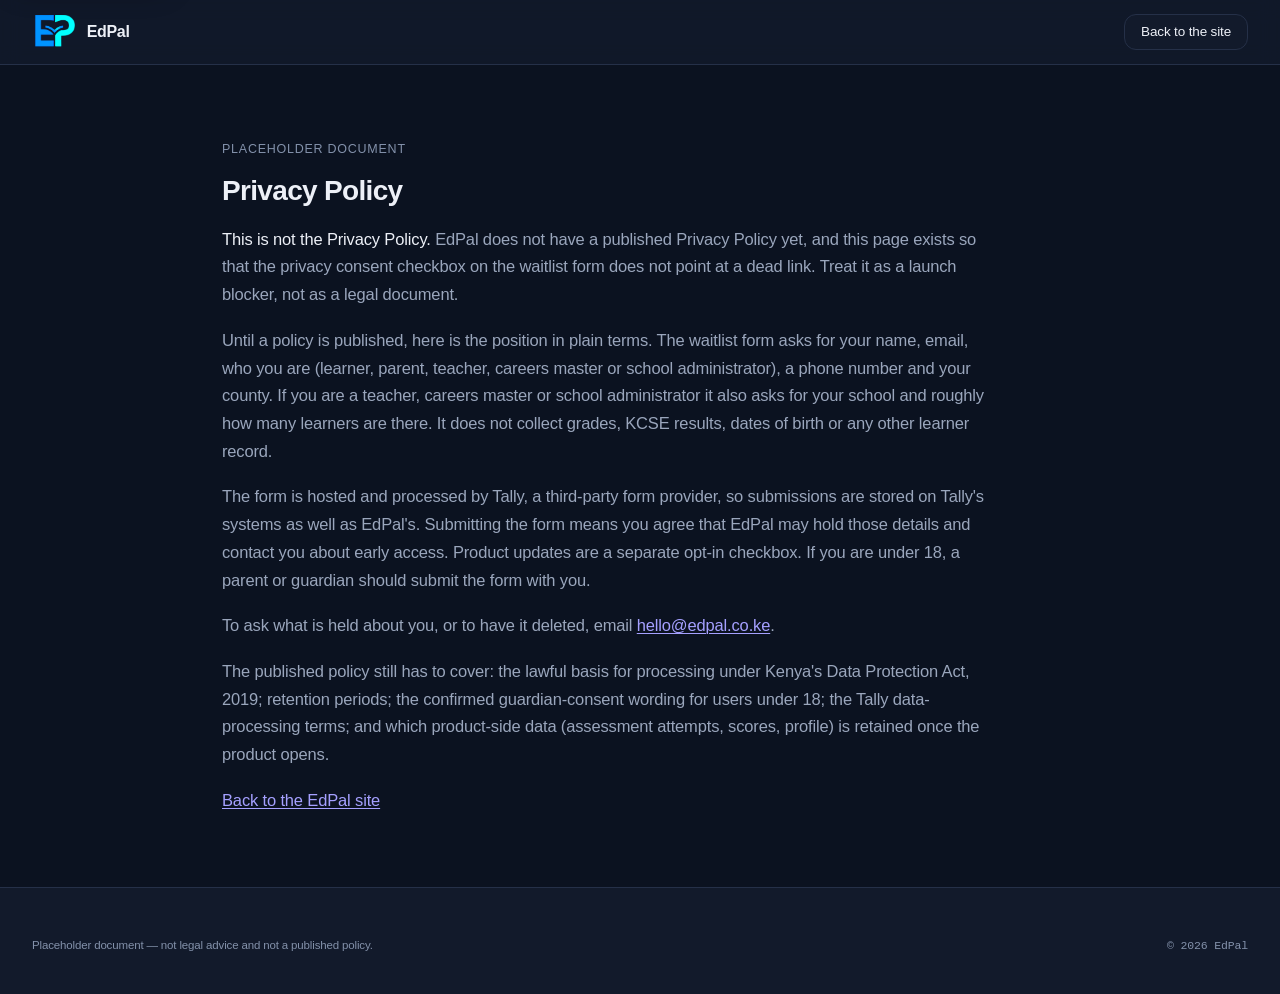
==== privacy.html @ 0d1b8fb3 "first commit: Create initial project structure with README, assets, CSS, JS, and HTML files." ====
<!DOCTYPE html>
<html lang="en">
<head>
  <meta charset="UTF-8" />
  <meta name="viewport" content="width=device-width, initial-scale=1.0" />
  <title>EdPal — Privacy Policy (not published yet)</title>
  <meta name="description" content="The EdPal Privacy Policy has not been published yet. This page explains what is still outstanding and what the waitlist form collects in the meantime." />
  <meta name="robots" content="noindex" />
  <link rel="icon" type="image/png" href="assets/logo.png" />
  <link rel="stylesheet" href="css/tokens.css" />
  <link rel="stylesheet" href="css/main.css" />
  <script>
    (function () {
      try {
        if (localStorage.getItem('reg_theme') !== 'light') {
          document.documentElement.classList.add('theme-dark');
        }
      } catch (e) { /* storage unavailable — stay light */ }
    })();
  </script>
</head>

<body>
  <a class="skip-link" href="#main">Skip to main content</a>

  <header class="site-header">
    <div class="container site-header__inner">
      <a class="brand" href="index.html" aria-label="EdPal, back to the site">
        <img class="brand__logo" src="assets/logo.png" alt="EdPal" width="45" height="34" />
        <span class="brand__name">EdPal</span>
      </a>
      <div class="site-header__actions" style="margin-left:auto;">
        <a class="btn btn--secondary btn--sm" href="index.html">Back to the site</a>
      </div>
    </div>
  </header>

  <main id="main" class="container" style="padding-block:72px;max-width:900px;">
    <p class="eyebrow">Placeholder document</p>
    <h1 class="section-title" style="margin:14px 0 18px;">Privacy Policy</h1>

    <div class="prose measure-w">
      <p>
        <strong>This is not the Privacy Policy.</strong> EdPal does not have a published
        Privacy Policy yet, and this page exists so that the privacy consent checkbox on
        the waitlist form does not point at a dead link. Treat it as a launch blocker, not
        as a legal document.
      </p>

      <p>
        Until a policy is published, here is the position in plain terms. The waitlist
        form asks for your name, email, who you are (learner, parent, teacher, careers
        master or school administrator), a phone number and your county. If you are a
        teacher, careers master or school administrator it also asks for your school and
        roughly how many learners are there. It does not collect grades, KCSE results,
        dates of birth or any other learner record.
      </p>

      <p>
        The form is hosted and processed by Tally, a third-party form provider, so
        submissions are stored on Tally's systems as well as EdPal's. Submitting the form
        means you agree that EdPal may hold those details and contact you about early
        access. Product updates are a separate opt-in checkbox. If you are under 18, a
        parent or guardian should submit the form with you.
      </p>

      <p>
        To ask what is held about you, or to have it deleted, email
        <a class="tlink" href="mailto:hello@edpal.co.ke">hello@edpal.co.ke</a>.
      </p>

      <p>
        The published policy still has to cover: the lawful basis for processing under
        Kenya's Data Protection Act, 2019; retention periods; the confirmed
        guardian-consent wording for users under 18; the Tally data-processing terms; and
        which product-side data (assessment attempts, scores, profile) is retained once
        the product opens.
      </p>

      <p><a class="tlink" href="index.html">Back to the EdPal site</a></p>
    </div>
  </main>

  <footer class="site-footer">
    <div class="container footer__bottom" style="border-top:0;padding-top:0;">
      <p class="footer__legal">Placeholder document &mdash; not legal advice and not a published policy.</p>
      <p class="footer__copyright">&copy; <span data-year>2026</span> EdPal</p>
    </div>
  </footer>

  <script src="js/main.js" defer></script>
</body>
</html>
---- css/tokens.css ----
/* ==========================================================================
   EdPal landing page — design tokens
   --------------------------------------------------------------------------
   Source of truth: accounts/static/accounts/css/dashboard_alt.css in the main
   EdPal product repository ("Pathfinder" learner dashboard). Values are copied
   verbatim. Do not introduce new colours here; if the product adds a token,
   add it to both files together.

   Themes
     light  : default (:root)
     dark   : html.theme-dark  (set by the inline anti-flash script in <head>,
              read from localStorage key "reg_theme" — "light" means light,
              anything else means dark)

   One exception is deliberate: the hero band and the product panel inside it
   are dark in BOTH themes (see --hp-* below). That is the single dark surface
   on the page, as specified in the brief.
   ========================================================================== */

:root {
  /* ── Brand ─────────────────────────────────────────────────────────── */
  --alt-navy:        #101828;
  --alt-navy-2:      #172033;
  --alt-indigo:      #635BFF;
  --alt-indigo-dark: #4F46E5;
  --alt-indigo-soft: #EEF0FF;

  /* ── Supporting ────────────────────────────────────────────────────── */
  --alt-teal:        #14B8A6;
  --alt-teal-soft:   #E8FAF7;
  --alt-amber:       #F59E0B;
  --alt-amber-soft:  #FFF6DD;
  --alt-rose:        #EF4444;
  --alt-rose-soft:   #FEECEC;

  /* ── Surfaces ──────────────────────────────────────────────────────── */
  --alt-bg:          #F7F8FC;
  --alt-surface:     #FFFFFF;
  --alt-surface-mut: #F1F3F8;
  --alt-border:      #E5E7EB;

  /* ── Text ──────────────────────────────────────────────────────────── */
  --alt-text:        #101828;

  /* Deviation from dashboard_alt.css (#667085 / #98A2B3), deliberate and
     annotated: both of those fail WCAG AA for normal-size text against
     --alt-surface-mut, and --alt-text-muted fails against every light surface
     (2.43:1 on --alt-bg). Landing-page copy is read by parents and by learners
     on low-quality screens, so the two supporting greys are darkened here to
     5.58:1 and 6.37:1 on --alt-surface-mut. The product's values remain
     unchanged in the dashboard. If the product re-tunes these tokens, re-run
     the contrast check before copying them back. */
  --alt-text-2:      #5D6B7F;
  --alt-text-muted:  #5F6D82;

  /* ── Shape ─────────────────────────────────────────────────────────── */
  --alt-r-sm:   10px;
  --alt-r-md:   16px;
  --alt-r-lg:   22px;
  --alt-r-btn:  12px;   /* buttons in the product are 12px, not on the scale */
  --alt-r-pill: 999px;

  /* ── Elevation ─────────────────────────────────────────────────────── */
  --alt-shadow:    0 8px 30px rgba(16, 24, 40, .06);
  --alt-shadow-lg: 0 16px 45px rgba(16, 24, 40, .10);

  /* ── Layout ────────────────────────────────────────────────────────── */
  --alt-max: 1440px;
  --alt-pad: 32px;

  /* ── Type ──────────────────────────────────────────────────────────── */
  --alt-font: -apple-system, BlinkMacSystemFont, "Segoe UI", Roboto,
              "Helvetica Neue", Arial, "Noto Sans", sans-serif;
  --alt-mono: "JetBrains Mono", ui-monospace, SFMono-Regular, Menlo, Consolas,
              monospace;
  --alt-serif: Georgia, "Iowan Old Style", "Times New Roman", serif;

  --fs-page-title: clamp(28px, 4vw, 40px);
  --fs-section:    clamp(22px, 2.4vw, 28px);
  --fs-lead:       16.5px;
  --fs-body:       15px;
  --fs-support:    14px;
  --fs-small:      13px;
  --fs-label:      12.5px;
  --fs-pill:       11.5px;

  /* ── Section rhythm ────────────────────────────────────────────────── */
  --section-pad: 88px;
  --measure:     660px;

  /* ── Motion ────────────────────────────────────────────────────────── */
  --t-fast: 160ms ease;
  --t-base: 200ms ease;
}

/* ── Dark theme ────────────────────────────────────────────────────────── */

html.theme-dark {
  color-scheme: dark;

  --alt-navy:        #0C1424;
  --alt-navy-2:      #101A2E;
  --alt-indigo:      #7C75FF;
  --alt-indigo-dark: #635BFF;
  --alt-indigo-soft: rgba(124, 117, 255, .16);

  --alt-teal:        #2DD4BF;
  --alt-teal-soft:   rgba(45, 212, 191, .14);
  --alt-amber:       #FBBF24;
  --alt-amber-soft:  rgba(251, 191, 36, .14);
  --alt-rose:        #F87171;
  --alt-rose-soft:   rgba(248, 113, 113, .14);

  --alt-bg:          #0B1220;
  --alt-surface:     #121A2B;
  --alt-surface-mut: #1A2338;
  --alt-border:      #253048;

  --alt-text:        #EDF0F7;
  --alt-text-2:      #9AA6BC;
  --alt-text-muted:  #8391AA;

  --alt-shadow:    0 8px 30px rgba(0, 0, 0, .40);
  --alt-shadow-lg: 0 16px 45px rgba(0, 0, 0, .55);
}

/* ── Fixed dark surface: hero band ---------------------------------------
   The hero band and the product panel sitting on it are navy in both themes.
   These tokens are therefore defined once and never remapped by theme-dark —
   white-on-navy copy stays legible either way.
   ------------------------------------------------------------------------ */

:root {
  --hp-hero-bg:
    radial-gradient(circle at 82% 18%, rgba(99, 91, 255, .55), transparent 46%),
    radial-gradient(circle at 12% 92%, rgba(20, 184, 166, .28), transparent 52%),
    linear-gradient(135deg, #101828 0%, #172033 55%, #1B2540 100%);

  --hp-on-dark:       #FFFFFF;
  --hp-on-dark-2:     rgba(255, 255, 255, .72);
  --hp-on-dark-muted: rgba(255, 255, 255, .58);
  --hp-on-dark-line:  rgba(255, 255, 255, .12);
  --hp-on-dark-fill:  rgba(255, 255, 255, .07);

  /* Panel surface inside the hero — a step darker than the band so the panel
     reads as a distinct screen rather than more band. */
  --hp-panel:      #0E1626;
  --hp-panel-2:    #141E33;
  --hp-panel-line: rgba(255, 255, 255, .09);

  /* On the navy band and in dark mode the deep blue in the logo (#0A5599)
     loses contrast. Lift luminance only in those two contexts; never on a
     light surface. */
  --hp-logo-lift: brightness(1.7) saturate(1.2);
}
---- css/main.css ----
/* ==========================================================================
   EdPal landing page — layout, components, sections
   --------------------------------------------------------------------------
   Depends on css/tokens.css. Component names mirror the product dashboard
   (alt-* tokens, navigation/button/card patterns) so this page stays in the
   same design lineage as the Pathfinder learner dashboard.

   Contents
     01  Base
     02  Buttons, pills, tiles, links
     03  Header + navigation
     04  Hero band + product panel
     05  Credibility strip
     06  The problem
     07  How it works
     08  What EdPal does
     09  Career matching
     10  Who it is for
     11  Where we are now
     12  Team
     13  FAQ
     14  Waitlist + partner
     15  Footer
     16  Modal (Tally popup)
     17  Responsive
   ========================================================================== */

/* ══ 01 BASE ═══════════════════════════════════════════════════════════ */

*, *::before, *::after { box-sizing: border-box; }

html {
  -webkit-text-size-adjust: 100%;
  scroll-behavior: smooth;
  scroll-padding-top: 80px;   /* sticky header height + breathing room */
}

body {
  margin: 0;
  font-family: var(--alt-font);
  font-size: var(--fs-body);
  line-height: 1.5;
  letter-spacing: -0.01em;
  color: var(--alt-text);
  background: var(--alt-bg);
  -webkit-font-smoothing: antialiased;
}

img { max-width: 100%; display: block; }

h1, h2, h3, h4, p, figure, blockquote, dl, dd { margin: 0; }
ul, ol { margin: 0; padding: 0; list-style: none; }
button { font: inherit; color: inherit; }

a { color: inherit; text-decoration: none; }

:focus-visible {
  outline: 2px solid var(--alt-indigo);
  outline-offset: 2px;
  border-radius: 6px;
}

.container {
  width: 100%;
  max-width: var(--alt-max);
  margin-inline: auto;
  padding-inline: var(--alt-pad);
}

.section { padding-block: var(--section-pad); }
.section--tight { padding-block: 64px; }

/* Alternate flat surfaces to break the page into bands without decoration. */
.surface-mut { background: var(--alt-surface-mut); }

.measure   { max-width: var(--measure); }
.measure-w { max-width: 780px; }

.hr { height: 1px; background: var(--alt-border); border: 0; margin: 0; }

.skip-link {
  position: absolute;
  left: 16px;
  top: -64px;
  z-index: 100;
  background: var(--alt-surface);
  color: var(--alt-text);
  border: 1px solid var(--alt-border);
  border-radius: var(--alt-r-sm);
  padding: 10px 16px;
  font-size: var(--fs-small);
  font-weight: 500;
  box-shadow: var(--alt-shadow);
  transition: top var(--t-fast);
}
.skip-link:focus { top: 16px; }

.visually-hidden {
  position: absolute !important;
  width: 1px; height: 1px;
  padding: 0; margin: -1px;
  overflow: hidden; clip: rect(0 0 0 0);
  white-space: nowrap; border: 0;
}

.mono {
  font-family: var(--alt-mono);
  font-variant-numeric: tabular-nums;
  letter-spacing: 0;
}

.eyebrow {
  display: inline-block;
  font-size: var(--fs-label);
  font-weight: 500;
  letter-spacing: .06em;
  text-transform: uppercase;
  color: var(--alt-text-muted);
}

.section-head { margin-bottom: 40px; }

.section-title {
  font-size: var(--fs-section);
  font-weight: 600;
  letter-spacing: -0.024em;
  line-height: 1.22;
}

.section-sub {
  margin-top: 12px;
  font-size: var(--fs-support);
  line-height: 1.6;
  color: var(--alt-text-2);
}

.lead {
  font-size: var(--fs-lead);
  line-height: 1.62;
  color: var(--alt-text-2);
}

.prose p + p { margin-top: 18px; }
.prose p { font-size: var(--fs-lead); line-height: 1.68; color: var(--alt-text-2); }
.prose p strong { color: var(--alt-text); font-weight: 500; }

/* ══ 02 BUTTONS, PILLS, TILES, LINKS ═══════════════════════════════════ */

.btn {
  display: inline-flex;
  align-items: center;
  justify-content: center;
  gap: 8px;
  font-size: 14.5px;
  font-weight: 500;
  line-height: 1;
  padding: 13px 22px;
  border-radius: var(--alt-r-btn);
  border: 0;
  cursor: pointer;
  white-space: nowrap;
  transition: background var(--t-fast), border-color var(--t-fast),
              transform var(--t-fast), box-shadow var(--t-fast);
}

.btn--primary {
  /* Dark mode re-points --alt-indigo to #7C75FF, which is too light for white
     button text (3.59:1). The solid indigo-dark keeps it at 6.29:1 and still
     reads as the same button. */
  background: var(--alt-indigo);
  color: #fff;
  box-shadow: 0 4px 12px rgba(99, 91, 255, .28);
}
.btn--primary:hover {
  background: var(--alt-indigo-dark);
  transform: translateY(-1px);
  box-shadow: 0 8px 20px rgba(99, 91, 255, .32);
}

html.theme-dark .btn--primary { background: var(--alt-indigo-dark); }
html.theme-dark .btn--primary:hover { background: #7269F0; }

.btn--secondary {
  background: var(--alt-surface);
  color: var(--alt-text);
  border: 1px solid var(--alt-border);
}
.btn--secondary:hover { border-color: var(--alt-indigo); transform: translateY(-1px); }

.btn--ghost {
  background: transparent;
  color: var(--hp-on-dark);
  border: 1px solid var(--hp-on-dark-line);
}
.btn--ghost:hover { border-color: rgba(255, 255, 255, .34); background: rgba(255, 255, 255, .06); }

.btn--sm { padding: 10px 16px; font-size: 13.5px; }

.btn-row { display: flex; flex-wrap: wrap; gap: 12px; align-items: center; }

.pill {
  display: inline-flex;
  align-items: center;
  gap: 6px;
  font-size: var(--fs-pill);
  font-weight: 500;
  padding: 5px 10px;
  border-radius: var(--alt-r-pill);
  color: var(--alt-text-2);
  background: var(--alt-surface-mut);
  white-space: nowrap;
}
.pill--indigo { color: var(--alt-indigo-dark); background: var(--alt-indigo-soft); }
.pill--teal   { color: #087F71; background: var(--alt-teal-soft); }
.pill--amber  { color: #B45309; background: var(--alt-amber-soft); }

html.theme-dark .pill--indigo { color: #C7C3FF; }
html.theme-dark .pill--teal   { color: #5EEAD4; }
html.theme-dark .pill--amber  { color: #FCD34D; }

.icon-tile {
  display: inline-flex;
  align-items: center;
  justify-content: center;
  flex-shrink: 0;
  width: 38px;
  height: 38px;
  border-radius: 12px;
}
.icon-tile svg { width: 19px; height: 19px; }
.icon-tile--indigo { background: var(--alt-indigo-soft); color: var(--alt-indigo-dark); }
.icon-tile--teal   { background: var(--alt-teal-soft);   color: #0D9488; }
.icon-tile--amber  { background: var(--alt-amber-soft);  color: #B45309; }
.icon-tile--rose   { background: var(--alt-rose-soft);   color: #DC2626; }

html.theme-dark .icon-tile--indigo { color: #C7C3FF; }
html.theme-dark .icon-tile--teal   { color: #5EEAD4; }
html.theme-dark .icon-tile--amber  { color: #FCD34D; }
html.theme-dark .icon-tile--rose   { color: #FCA5A5; }

/* Inline text link — used for Privacy Policy / Terms references. */
.tlink {
  color: var(--alt-indigo-dark);
  text-decoration: underline;
  text-underline-offset: 2px;
  text-decoration-thickness: 1px;
}
.tlink:hover { color: var(--alt-indigo); }

html.theme-dark .tlink { color: #A5A0FF; }
html.theme-dark .tlink:hover { color: #C7C3FF; }

.card {
  background: var(--alt-surface);
  border: 1px solid var(--alt-border);
  border-radius: var(--alt-r-lg);
  box-shadow: var(--alt-shadow);
}

/* ══ 03 HEADER + NAVIGATION ════════════════════════════════════════════ */

.site-header {
  position: sticky;
  top: 0;
  z-index: 60;
  background: color-mix(in srgb, var(--alt-surface) 88%, transparent);
  backdrop-filter: blur(10px);
  border-bottom: 1px solid var(--alt-border);
}

@supports not (color: color-mix(in srgb, red 50%, blue)) {
  .site-header { background: var(--alt-surface); }
}

.site-header__inner {
  display: flex;
  align-items: center;
  gap: 20px;
  min-height: 64px;
}

.brand {
  display: inline-flex;
  align-items: center;
  gap: 10px;
  flex-shrink: 0;
}

.brand__logo { height: 34px; width: auto; object-fit: contain; }

/* Navy hero / dark mode only — see tokens.css for the rationale. */
html.theme-dark .site-header .brand__logo { filter: var(--hp-logo-lift); }

.brand__name {
  font-size: 16px;
  font-weight: 600;
  letter-spacing: -0.02em;
}

.site-nav { margin-left: auto; }

.site-nav__list {
  display: flex;
  align-items: center;
  gap: 4px;
}

.site-nav__link {
  display: inline-block;
  padding: 8px 12px;
  border-radius: var(--alt-r-sm);
  font-size: 14px;
  color: var(--alt-text-2);
  transition: color var(--t-fast), background var(--t-fast);
}
.site-nav__link:hover { color: var(--alt-text); background: var(--alt-surface-mut); }

.site-header__actions { display: flex; align-items: center; gap: 8px; }

.icon-btn {
  display: inline-flex;
  align-items: center;
  justify-content: center;
  width: 38px;
  height: 38px;
  border-radius: var(--alt-r-sm);
  background: transparent;
  border: 1px solid var(--alt-border);
  color: var(--alt-text-2);
  cursor: pointer;
  transition: border-color var(--t-fast), color var(--t-fast), background var(--t-fast);
}
.icon-btn:hover { color: var(--alt-text); border-color: var(--alt-indigo); }
.icon-btn svg { width: 18px; height: 18px; }

/* Sun in light mode, moon in dark mode — matches the product's toggle. */
.theme-toggle__icon--moon { display: none; }
html.theme-dark .theme-toggle__icon--sun  { display: none; }
html.theme-dark .theme-toggle__icon--moon { display: block; }

.nav-toggle { display: none; }

.mobile-nav { display: none; }

/* ══ 04 HERO BAND + PRODUCT PANEL ══════════════════════════════════════ */

.hero {
  position: relative;
  overflow: hidden;
  color: var(--hp-on-dark);
  background: var(--hp-hero-bg);
}

.hero__inner {
  display: grid;
  grid-template-columns: minmax(0, 1fr) minmax(0, 1.02fr);
  gap: 56px;
  align-items: center;
  padding-block: 76px 84px;
}

.hero__copy { max-width: 560px; }

.hero__eyebrow {
  display: inline-flex;
  align-items: center;
  gap: 8px;
  font-family: var(--alt-mono);
  font-size: var(--fs-pill);
  font-weight: 400;
  letter-spacing: .04em;
  text-transform: uppercase;
  color: var(--hp-on-dark-muted);
  margin-bottom: 18px;
}
.hero__eyebrow::before {
  content: "";
  width: 6px; height: 6px;
  border-radius: 50%;
  background: var(--alt-teal);
}

.hero__title {
  font-size: var(--fs-page-title);
  font-weight: 600;
  line-height: 1.14;
  letter-spacing: -0.024em;
  margin-bottom: 18px;
}

.hero__sub {
  font-size: var(--fs-lead);
  line-height: 1.65;
  color: var(--hp-on-dark-2);
  max-width: 480px;
  margin-bottom: 28px;
}

.hero__cta { margin-bottom: 26px; }

.hero__status {
  display: flex;
  flex-wrap: wrap;
  align-items: center;
  gap: 10px;
  font-family: var(--alt-mono);
  font-size: var(--fs-pill);
  color: var(--hp-on-dark-muted);
}
.hero__status .dot { width: 3px; height: 3px; border-radius: 50%; background: currentColor; opacity: .6; }

/* ── Product panel ──────────────────────────────────────────────────── */

.panel {
  position: relative;
  z-index: 1;
  isolation: isolate;
  background: var(--hp-panel);
  border: 1px solid var(--hp-panel-line);
  border-radius: var(--alt-r-lg);
  box-shadow: 0 24px 60px rgba(0, 0, 0, .42);
  overflow: hidden;
  color: #EDF0F7;
  font-size: 13px;
}

.panel__bar {
  display: flex;
  align-items: center;
  gap: 12px;
  padding: 12px 16px;
  border-bottom: 1px solid var(--hp-panel-line);
  background: var(--hp-panel-2);
}

.panel__title { font-size: var(--fs-small); font-weight: 500; letter-spacing: -0.01em; }
.panel__meta { font-size: var(--fs-pill); color: var(--hp-on-dark-muted); }

.panel__body {
  display: grid;
  grid-template-columns: minmax(0, 1fr) 176px;
  gap: 16px;
  padding: 18px 16px;
}

.panel__block + .panel__block { margin-top: 16px; }

.panel__label {
  font-size: var(--fs-pill);
  font-weight: 500;
  letter-spacing: .05em;
  text-transform: uppercase;
  color: var(--hp-on-dark-muted);
  margin-bottom: 10px;
}

.panel__card {
  background: var(--hp-panel-2);
  border: 1px solid var(--hp-panel-line);
  border-radius: var(--alt-r-md);
  padding: 14px;
}

.panel__row {
  display: flex;
  align-items: baseline;
  justify-content: space-between;
  gap: 12px;
  padding: 5px 0;
  font-size: var(--fs-small);
}
.panel__row + .panel__row { border-top: 1px solid rgba(255, 255, 255, .06); }
.panel__row-label { color: var(--hp-on-dark-2); }

.panel__figure {
  font-family: var(--alt-mono);
  font-variant-numeric: tabular-nums;
  font-size: var(--fs-small);
  color: var(--hp-on-dark-muted);
}

.panel__score { display: flex; align-items: baseline; gap: 10px; }
.panel__score-value {
  font-family: var(--alt-mono);
  font-variant-numeric: tabular-nums;
  font-size: 30px;
  font-weight: 500;
  letter-spacing: -0.02em;
  color: #fff;
}
.panel__score-unit { font-size: var(--fs-small); color: var(--hp-on-dark-muted); }

.panel__meter {
  height: 5px;
  border-radius: var(--alt-r-pill);
  background: rgba(255, 255, 255, .10);
  overflow: hidden;
  margin-top: 12px;
}
.panel__meter-fill {
  height: 100%;
  border-radius: var(--alt-r-pill);
  background: var(--alt-teal);
}

.panel__bars { display: flex; flex-direction: column; gap: 11px; }
.panel__bar-row { display: grid; grid-template-columns: 1fr auto; gap: 6px; align-items: center; }
.panel__bar-name { font-size: var(--fs-pill); color: var(--hp-on-dark-2); }
.panel__bar-track {
  grid-column: 1 / -1;
  height: 4px;
  border-radius: var(--alt-r-pill);
  background: rgba(255, 255, 255, .10);
  overflow: hidden;
}
.panel__bar-fill { height: 100%; border-radius: var(--alt-r-pill); background: var(--alt-indigo); }

.panel__rec {
  display: flex;
  gap: 10px;
  align-items: flex-start;
  padding: 11px 0;
}
.panel__rec + .panel__rec { border-top: 1px solid rgba(255, 255, 255, .06); }

.panel__rank {
  font-family: var(--alt-mono);
  font-size: var(--fs-pill);
  font-weight: 500;
  color: #C7C3FF;
  background: rgba(124, 117, 255, .18);
  border-radius: var(--alt-r-pill);
  padding: 3px 8px;
  flex-shrink: 0;
}

.panel__rec-title { font-size: var(--fs-support); font-weight: 500; color: #fff; margin-bottom: 3px; }
.panel__rec-why { font-size: var(--fs-pill); line-height: 1.55; color: var(--hp-on-dark-2); }

.panel__foot {
  border-top: 1px solid var(--hp-panel-line);
  padding: 11px 16px;
  font-size: var(--fs-pill);
  color: var(--hp-on-dark-muted);
  background: rgba(0, 0, 0, .16);
}

/* ══ 05 CREDIBILITY STRIP ══════════════════════════════════════════════ */

.cred {
  border-bottom: 1px solid var(--alt-border);
  background: var(--alt-surface);
}

.cred__list {
  display: grid;
  grid-template-columns: repeat(4, minmax(0, 1fr));
}

.cred__item {
  padding: 22px 24px 22px 0;
  font-size: var(--fs-small);
  line-height: 1.55;
  color: var(--alt-text-2);
}
.cred__item + .cred__item { padding-left: 24px; border-left: 1px solid var(--alt-border); }
.cred__item strong { display: block; color: var(--alt-text); font-weight: 500; margin-bottom: 3px; font-size: var(--fs-support); }

/* Optional real counts — see README (inline data-optional="pending"). */
[data-optional="pending"] { display: none; }
[data-optional="filled"] { display: inline; }

/* ══ 06 THE PROBLEM ════════════════════════════════════════════════════ */

.problem__grid {
  display: grid;
  grid-template-columns: minmax(0, 1fr) minmax(0, 1.35fr);
  gap: 56px;
  align-items: start;
}

.problem__statement {
  font-family: var(--alt-serif);
  font-size: 21px;
  line-height: 1.45;
  letter-spacing: -0.01em;
  color: var(--alt-text);
  border-left: 2px solid var(--alt-indigo);
  padding-left: 20px;
}

/* ══ 07 HOW IT WORKS ═══════════════════════════════════════════════════ */

.steps {
  display: grid;
  grid-template-columns: repeat(2, minmax(0, 1fr));
  gap: 0 56px;
}

.step {
  display: grid;
  grid-template-columns: 40px minmax(0, 1fr);
  gap: 18px;
  padding: 24px 0;
  border-top: 1px solid var(--alt-border);
}

.step__num {
  font-family: var(--alt-mono);
  font-size: var(--fs-small);
  font-weight: 500;
  color: var(--alt-indigo-dark);
  padding-top: 2px;
}
html.theme-dark .step__num { color: #A5A0FF; }

.step__title { font-size: 16px; font-weight: 500; letter-spacing: -0.015em; margin-bottom: 6px; }
.step__text { font-size: var(--fs-support); line-height: 1.62; color: var(--alt-text-2); max-width: 480px; }

/* ══ 08 WHAT EDPAL DOES ════════════════════════════════════════════════ */

.caps {
  display: grid;
  grid-template-columns: repeat(2, minmax(0, 1fr));
  gap: 0 48px;
  border-top: 1px solid var(--alt-border);
}

.cap {
  display: grid;
  grid-template-columns: 38px minmax(0, 1fr);
  gap: 16px;
  padding: 22px 0;
  border-bottom: 1px solid var(--alt-border);
}

.cap__title { font-size: var(--fs-body); font-weight: 500; letter-spacing: -0.012em; margin-bottom: 5px; }
.cap__text { font-size: var(--fs-small); line-height: 1.62; color: var(--alt-text-2); }

/* ══ 09 CAREER MATCHING ════════════════════════════════════════════════ */

.match {
  background: var(--alt-surface);
  border-top: 1px solid var(--alt-border);
  border-bottom: 1px solid var(--alt-border);
}

.match__grid {
  display: grid;
  grid-template-columns: minmax(0, 1.05fr) minmax(0, 1fr);
  gap: 64px;
  align-items: start;
}

.rec {
  border: 1px solid var(--alt-border);
  border-radius: var(--alt-r-md);
  background: var(--alt-surface);
  box-shadow: var(--alt-shadow);
  padding: 20px;
  max-width: 460px;
}

.rec__top {
  display: flex;
  align-items: center;
  justify-content: space-between;
  gap: 12px;
  margin-bottom: 14px;
}

.rec__title { font-size: 16px; font-weight: 500; letter-spacing: -0.015em; margin-bottom: 8px; }

.rec__meta {
  display: grid;
  grid-template-columns: 132px minmax(0, 1fr);
  gap: 6px 12px;
  padding: 14px 0;
  margin-top: 14px;
  border-top: 1px solid var(--alt-surface-mut);
  font-size: var(--fs-small);
}
.rec__meta dt { color: var(--alt-text-2); }
.rec__meta dd { color: var(--alt-text); }

.rec__why-label {
  font-size: var(--fs-pill);
  font-weight: 500;
  letter-spacing: .05em;
  text-transform: uppercase;
  color: var(--alt-text-muted);
  margin-bottom: 6px;
}

.rec__why { font-size: var(--fs-support); line-height: 1.62; color: var(--alt-text-2); }

.rec__foot {
  margin-top: 16px;
  padding-top: 12px;
  border-top: 1px solid var(--alt-surface-mut);
  display: flex;
  align-items: center;
  gap: 8px;
  font-size: var(--fs-small);
  font-weight: 500;
  color: var(--alt-indigo-dark);
}
.rec__foot svg { width: 15px; height: 15px; }

.illus-note {
  display: flex;
  align-items: flex-start;
  gap: 8px;
  margin-top: 14px;
  font-size: var(--fs-pill);
  line-height: 1.5;
  color: var(--alt-text-muted);
}
.illus-note svg { width: 14px; height: 14px; flex-shrink: 0; margin-top: 1px; }

.match__points { display: flex; flex-direction: column; gap: 0; }

.match__point {
  padding: 18px 0;
  border-top: 1px solid var(--alt-border);
  font-size: var(--fs-support);
  line-height: 1.62;
  color: var(--alt-text-2);
}
.match__point strong { display: block; color: var(--alt-text); font-weight: 500; margin-bottom: 4px; font-size: var(--fs-body); }

/* Cutoff history — the one genuinely tabular treatment on the page. */
.table-wrap {
  border: 1px solid var(--alt-border);
  border-radius: var(--alt-r-md);
  overflow-x: auto;
  background: var(--alt-surface);
}

.cutoff-table {
  width: 100%;
  border-collapse: collapse;
  font-size: var(--fs-small);
  min-width: 420px;
}

.cutoff-table caption {
  text-align: left;
  padding: 14px 16px 10px;
  font-size: var(--fs-label);
  font-weight: 500;
  color: var(--alt-text-2);
  border-bottom: 1px solid var(--alt-border);
}

.cutoff-table th,
.cutoff-table td {
  text-align: left;
  padding: 11px 16px;
  border-bottom: 1px solid var(--alt-surface-mut);
}

.cutoff-table thead th {
  font-size: var(--fs-pill);
  font-weight: 500;
  letter-spacing: .05em;
  text-transform: uppercase;
  color: var(--alt-text-muted);
  background: var(--alt-surface-mut);
}

.cutoff-table tbody tr:last-child td { border-bottom: 0; }
.cutoff-table td:last-child { text-align: right; }
.cutoff-table th:last-child { text-align: right; }


/* ══ 10 WHO IT IS FOR ══════════════════════════════════════════════════ */

.aud {
  display: grid;
  grid-template-columns: minmax(0, 1.25fr) minmax(0, 1fr);
  gap: 24px;
  align-items: start;
}

.aud__main { padding: 30px; }
.aud__side { display: grid; gap: 24px; }

.aud__card { padding: 24px; }

.aud__title { font-size: 17px; font-weight: 500; letter-spacing: -0.018em; margin-bottom: 10px; }
.aud__text { font-size: var(--fs-support); line-height: 1.65; color: var(--alt-text-2); }
.aud__text + .aud__text { margin-top: 12px; }

.aud__list { margin-top: 18px; display: grid; gap: 9px; }
.aud__list li {
  display: grid;
  grid-template-columns: 16px minmax(0, 1fr);
  gap: 10px;
  font-size: var(--fs-small);
  line-height: 1.55;
  color: var(--alt-text-2);
}
.aud__list svg { width: 15px; height: 15px; margin-top: 3px; color: var(--alt-teal); }

/* ══ 11 WHERE WE ARE NOW ═══════════════════════════════════════════════ */

.stage-list { border-top: 1px solid var(--alt-border); }

.stage {
  display: grid;
  grid-template-columns: 108px minmax(0, 1fr) auto;
  gap: 20px;
  align-items: center;
  padding: 16px 0;
  border-bottom: 1px solid var(--alt-border);
}

.stage__mark {
  font-family: var(--alt-mono);
  font-size: var(--fs-pill);
  color: var(--alt-text-muted);
}

.stage__name { font-size: var(--fs-support); color: var(--alt-text-2); }
.stage--done .stage__name { color: var(--alt-text); }

.stage--current .stage__name { color: var(--alt-text); font-weight: 500; }
.stage--current .stage__mark { color: var(--alt-indigo-dark); }
html.theme-dark .stage--current .stage__mark { color: #A5A0FF; }

.stage__dot {
  display: inline-block;
  width: 7px; height: 7px;
  border-radius: 50%;
  background: var(--alt-teal);
  margin-right: 8px;
  vertical-align: middle;
}

.stage__note { font-family: var(--alt-mono); font-size: var(--fs-pill); color: var(--alt-text-muted); }

/* ══ 12 TEAM ═══════════════════════════════════════════════════════════ */

.team {
  display: grid;
  grid-template-columns: repeat(2, minmax(0, 1fr));
  gap: 24px;
}

.person { padding: 26px; display: flex; gap: 18px; align-items: flex-start; }

.person__avatar {
  width: 56px;
  height: 56px;
  border-radius: var(--alt-r-md);
  background: var(--alt-indigo-soft);
  color: var(--alt-indigo-dark);
  display: flex;
  align-items: center;
  justify-content: center;
  font-size: 17px;
  font-weight: 500;
  letter-spacing: .01em;
  flex-shrink: 0;
}
html.theme-dark .person__avatar { color: #C7C3FF; }

.person__name { font-size: 16px; font-weight: 500; letter-spacing: -0.015em; }
.person__role { font-size: var(--fs-small); color: var(--alt-text-2); margin: 3px 0 10px; }
.person__bio { font-size: var(--fs-small); line-height: 1.62; color: var(--alt-text-2); }

/* ══ 13 FAQ ════════════════════════════════════════════════════════════ */

.faq { border-top: 1px solid var(--alt-border); max-width: 820px; }

.faq__item { border-bottom: 1px solid var(--alt-border); }

.faq__trigger {
  display: flex;
  align-items: center;
  justify-content: space-between;
  gap: 20px;
  width: 100%;
  padding: 20px 0;
  background: none;
  border: 0;
  text-align: left;
  cursor: pointer;
  font-size: var(--fs-body);
  font-weight: 500;
  letter-spacing: -0.012em;
  color: var(--alt-text);
  transition: color var(--t-fast);
}
.faq__trigger:hover { color: var(--alt-indigo-dark); }
html.theme-dark .faq__trigger:hover { color: #C7C3FF; }

.faq__chevron { width: 17px; height: 17px; flex-shrink: 0; color: var(--alt-text-muted); transition: transform var(--t-base); }
.faq__trigger[aria-expanded="true"] .faq__chevron { transform: rotate(180deg); }

.faq__panel { overflow: hidden; }
.faq__panel[hidden] { display: none; }
.faq__panel-inner { padding: 0 0 22px; max-width: 680px; }
.faq__panel-inner p { font-size: var(--fs-support); line-height: 1.68; color: var(--alt-text-2); }
.faq__panel-inner p + p { margin-top: 12px; }

/* ══ 14 WAITLIST + PARTNER ═════════════════════════════════════════════ */

.waitlist__grid {
  display: grid;
  grid-template-columns: minmax(0, 1fr) minmax(0, 1.15fr);
  gap: 56px;
  align-items: start;
}

.waitlist__points { margin-top: 22px; display: grid; gap: 10px; }
.waitlist__points li {
  display: grid;
  grid-template-columns: 16px minmax(0, 1fr);
  gap: 10px;
  font-size: var(--fs-support);
  line-height: 1.6;
  color: var(--alt-text-2);
}
.waitlist__points svg { width: 15px; height: 15px; margin-top: 3px; color: var(--alt-teal); }

.form-shell {
  background: var(--alt-surface);
  border: 1px solid var(--alt-border);
  border-radius: var(--alt-r-lg);
  box-shadow: var(--alt-shadow);
  padding: 22px;
}

.form-shell__note {
  font-size: var(--fs-pill);
  line-height: 1.6;
  color: var(--alt-text-muted);
  margin-top: 14px;
  padding-top: 14px;
  border-top: 1px solid var(--alt-surface-mut);
}

.tally-embed { min-height: 460px; }
.tally-embed iframe { width: 100%; border: 0; display: block; }

.form-fallback {
  border: 1px dashed var(--alt-border);
  border-radius: var(--alt-r-md);
  padding: 20px;
  font-size: var(--fs-support);
  line-height: 1.6;
  color: var(--alt-text-2);
  background: var(--alt-surface-mut);
}
.form-fallback a { color: var(--alt-indigo-dark); text-decoration: underline; }
html.theme-dark .form-fallback a { color: #A5A0FF; }

.partner {
  display: grid;
  grid-template-columns: minmax(0, 1fr) auto;
  gap: 32px;
  align-items: center;
  padding: 30px;
  background: var(--alt-surface);
  border: 1px solid var(--alt-border);
  border-radius: var(--alt-r-lg);
  box-shadow: var(--alt-shadow);
}
.partner__title { font-size: 17px; font-weight: 500; letter-spacing: -0.018em; margin-bottom: 8px; }
.partner__text { font-size: var(--fs-support); line-height: 1.65; color: var(--alt-text-2); max-width: 620px; }

/* ══ 15 FOOTER ════════════════════════════════════════════════════════ */

.site-footer {
  border-top: 1px solid var(--alt-border);
  background: var(--alt-surface);
  padding-block: 48px 40px;
  font-size: var(--fs-small);
  color: var(--alt-text-2);
}

.footer__top {
  display: grid;
  grid-template-columns: minmax(0, 1.4fr) minmax(0, 1fr) minmax(0, 1fr);
  gap: 40px;
  padding-bottom: 32px;
  border-bottom: 1px solid var(--alt-border);
}

.footer__logo { height: 30px; width: auto; object-fit: contain; }
html.theme-dark .site-footer .footer__logo { filter: var(--hp-logo-lift); }

.footer__brand { display: flex; align-items: center; gap: 10px; margin-bottom: 12px; }
.footer__brand-name { font-size: 16px; font-weight: 600; letter-spacing: -0.02em; color: var(--alt-text); }

.footer__tagline { font-size: var(--fs-small); color: var(--alt-text-2); margin-bottom: 4px; }
.footer__secondary { font-size: var(--fs-pill); color: var(--alt-text-muted); font-family: var(--alt-mono); }

.footer__heading {
  font-size: var(--fs-pill);
  font-weight: 500;
  letter-spacing: .06em;
  text-transform: uppercase;
  color: var(--alt-text-muted);
  margin-bottom: 14px;
}

.footer__links { display: grid; gap: 9px; }
.footer__links a { font-size: var(--fs-small); color: var(--alt-text-2); transition: color var(--t-fast); }
.footer__links a:hover { color: var(--alt-indigo-dark); }
html.theme-dark .footer__links a:hover { color: #C7C3FF; }

.footer__bottom {
  display: flex;
  flex-wrap: wrap;
  gap: 12px 24px;
  justify-content: space-between;
  align-items: baseline;
  padding-top: 24px;
}

.footer__legal { font-size: var(--fs-pill); line-height: 1.6; color: var(--alt-text-muted); max-width: 720px; }
.footer__copyright { font-family: var(--alt-mono); font-size: var(--fs-pill); color: var(--alt-text-muted); }

/* ══ 16 MODAL (Tally popup) ═══════════════════════════════════════════ */

.modal[hidden] { display: none; }

.modal {
  position: fixed;
  inset: 0;
  z-index: 90;
  display: flex;
  align-items: center;
  justify-content: center;
  padding: 24px;
}

.modal__overlay {
  position: absolute;
  inset: 0;
  background: rgba(16, 24, 40, .55);
  backdrop-filter: blur(2px);
  border: 0;
  padding: 0;
  cursor: pointer;
}

.modal__dialog {
  position: relative;
  width: min(720px, 100%);
  max-height: calc(100vh - 48px);
  overflow: auto;
  background: var(--alt-surface);
  border: 1px solid var(--alt-border);
  border-radius: var(--alt-r-lg);
  box-shadow: var(--alt-shadow-lg);
  padding: 24px;
}

.modal__head {
  display: flex;
  align-items: flex-start;
  justify-content: space-between;
  gap: 20px;
  margin-bottom: 18px;
}

.modal__title { font-size: 17px; font-weight: 500; letter-spacing: -0.018em; margin-bottom: 6px; }
.modal__sub { font-size: var(--fs-small); line-height: 1.6; color: var(--alt-text-2); max-width: 520px; }

.modal__close { flex-shrink: 0; }

body.modal-open { overflow: hidden; }

/* ── Post-submit page (thanks.html) ─────────────────────────────────── */

.thanks {
  min-height: 100vh;
  display: flex;
  flex-direction: column;
}

.thanks__main {
  flex: 1;
  display: flex;
  align-items: center;
  padding-block: 72px;
}

.thanks__inner { max-width: 620px; }
.thanks__title {
  font-size: var(--fs-page-title);
  font-weight: 600;
  letter-spacing: -0.024em;
  line-height: 1.16;
  margin: 18px 0 16px;
}
.thanks__lead { font-size: var(--fs-lead); line-height: 1.65; color: var(--alt-text-2); }

.thanks__list {
  margin: 32px 0;
  border-top: 1px solid var(--alt-border);
}
.thanks__list li {
  display: grid;
  grid-template-columns: 40px minmax(0, 1fr);
  gap: 16px;
  padding: 16px 0;
  border-bottom: 1px solid var(--alt-border);
}
.thanks__list .step__num { padding-top: 1px; }
.thanks__list p { font-size: var(--fs-support); line-height: 1.62; color: var(--alt-text-2); }
.thanks__list strong { display: block; color: var(--alt-text); font-weight: 500; margin-bottom: 4px; }

/* ══ 17 RESPONSIVE ════════════════════════════════════════════════════ */

@media (max-width: 1200px) {
  :root { --alt-pad: 28px; --section-pad: 80px; }

  .hero__inner { grid-template-columns: minmax(0, 1fr); gap: 44px; padding-block: 64px 72px; }
  .hero__copy { max-width: 620px; }
  .panel { max-width: 720px; }

  .problem__grid { grid-template-columns: minmax(0, 1fr); gap: 32px; }
  .match__grid { grid-template-columns: minmax(0, 1fr); gap: 40px; }
  .waitlist__grid { grid-template-columns: minmax(0, 1fr); gap: 40px; }
  .aud { grid-template-columns: minmax(0, 1fr); }
  .aud__side { grid-template-columns: repeat(2, minmax(0, 1fr)); }
}

@media (max-width: 900px) {
  :root { --section-pad: 64px; }

  .site-nav { display: none; }
  .site-header__actions .btn { display: none; }
  .nav-toggle { display: inline-flex; }

  /* Slide-in panel */
  .mobile-nav {
    display: block;
    position: fixed;
    inset: 0 0 0 auto;
    width: min(360px, 86vw);
    z-index: 80;
    background: var(--alt-surface);
    border-left: 1px solid var(--alt-border);
    box-shadow: var(--alt-shadow-lg);
    padding: 20px;
    transform: translateX(100%);
    transition: transform var(--t-base);
    overflow-y: auto;
  }
  .mobile-nav[data-open="true"] { transform: translateX(0); }

  .mobile-nav__head {
    display: flex;
    align-items: center;
    justify-content: space-between;
    gap: 16px;
    padding-bottom: 18px;
    margin-bottom: 8px;
    border-bottom: 1px solid var(--alt-border);
  }

  .mobile-nav__list { display: grid; gap: 2px; margin-bottom: 20px; }
  .mobile-nav__list a {
    display: block;
    padding: 13px 10px;
    border-radius: var(--alt-r-sm);
    font-size: 15px;
    color: var(--alt-text);
  }
  .mobile-nav__list a:hover { background: var(--alt-surface-mut); }

  .mobile-nav__cta { display: grid; gap: 10px; }

  .nav-scrim {
    position: fixed;
    inset: 0;
    z-index: 70;
    background: rgba(16, 24, 40, .45);
    border: 0;
    padding: 0;
    cursor: pointer;
  }
  .nav-scrim[hidden] { display: none; }

  .cred__list { grid-template-columns: repeat(2, minmax(0, 1fr)); }
  .cred__item { padding: 18px 0; }
  .cred__item + .cred__item { padding-left: 0; border-left: 0; }
  .cred__item:nth-child(even) { padding-left: 20px; border-left: 1px solid var(--alt-border); }
  .cred__item:nth-child(n + 3) { border-top: 1px solid var(--alt-border); }

  .steps { grid-template-columns: minmax(0, 1fr); gap: 0; }
  .caps { grid-template-columns: minmax(0, 1fr); gap: 0; }
  .team { grid-template-columns: minmax(0, 1fr); }

  .footer__top { grid-template-columns: minmax(0, 1fr) minmax(0, 1fr); gap: 32px; }
  .footer__brand-col { grid-column: 1 / -1; }

  .partner { grid-template-columns: minmax(0, 1fr); gap: 20px; }
}

@media (max-width: 640px) {
  :root { --alt-pad: 20px; --section-pad: 52px; }

  .hero__inner { padding-block: 48px 56px; gap: 36px; }

  .hero__cta .btn-row { flex-direction: column; align-items: stretch; }
  .hero__cta .btn { width: 100%; }
  .partner .btn { width: 100%; }
  .mobile-nav__cta .btn { width: 100%; }

  .panel__body { grid-template-columns: minmax(0, 1fr); }
  .panel { font-size: var(--fs-small); }

  .cred__list { grid-template-columns: minmax(0, 1fr); }
  .cred__item:nth-child(even) { padding-left: 0; border-left: 0; }
  .cred__item + .cred__item { border-top: 1px solid var(--alt-border); }

  .problem__statement { font-size: 18px; padding-left: 16px; }

  .aud__side { grid-template-columns: minmax(0, 1fr); }
  .aud__main { padding: 22px; }
  .aud__card { padding: 22px; }

  .stage { grid-template-columns: minmax(0, 1fr); gap: 6px; }
  .stage__note { grid-column: 1; }

  .person { flex-direction: column; gap: 14px; }
  .rec { padding: 18px; }
  .rec__meta { grid-template-columns: minmax(0, 1fr); gap: 2px 0; }
  .rec__meta dd { margin-bottom: 8px; }

  .form-shell { padding: 16px; }
  .tally-embed { min-height: 560px; }

  .footer__top { grid-template-columns: minmax(0, 1fr); }
  .footer__bottom { flex-direction: column; align-items: flex-start; }

  .modal { padding: 0; align-items: flex-end; }
  .modal__dialog { max-height: 92vh; border-radius: var(--alt-r-lg) var(--alt-r-lg) 0 0; padding: 20px; }
}

/* ══ MOTION ═══════════════════════════════════════════════════════════ */

@media (prefers-reduced-motion: reduce) {
  html { scroll-behavior: auto; }

  *, *::before, *::after {
    animation-duration: .001ms !important;
    animation-iteration-count: 1 !important;
    transition-duration: .001ms !important;
    scroll-behavior: auto !important;
  }

  .btn:hover,
  .btn--primary:hover,
  .btn--secondary:hover { transform: none; }
}
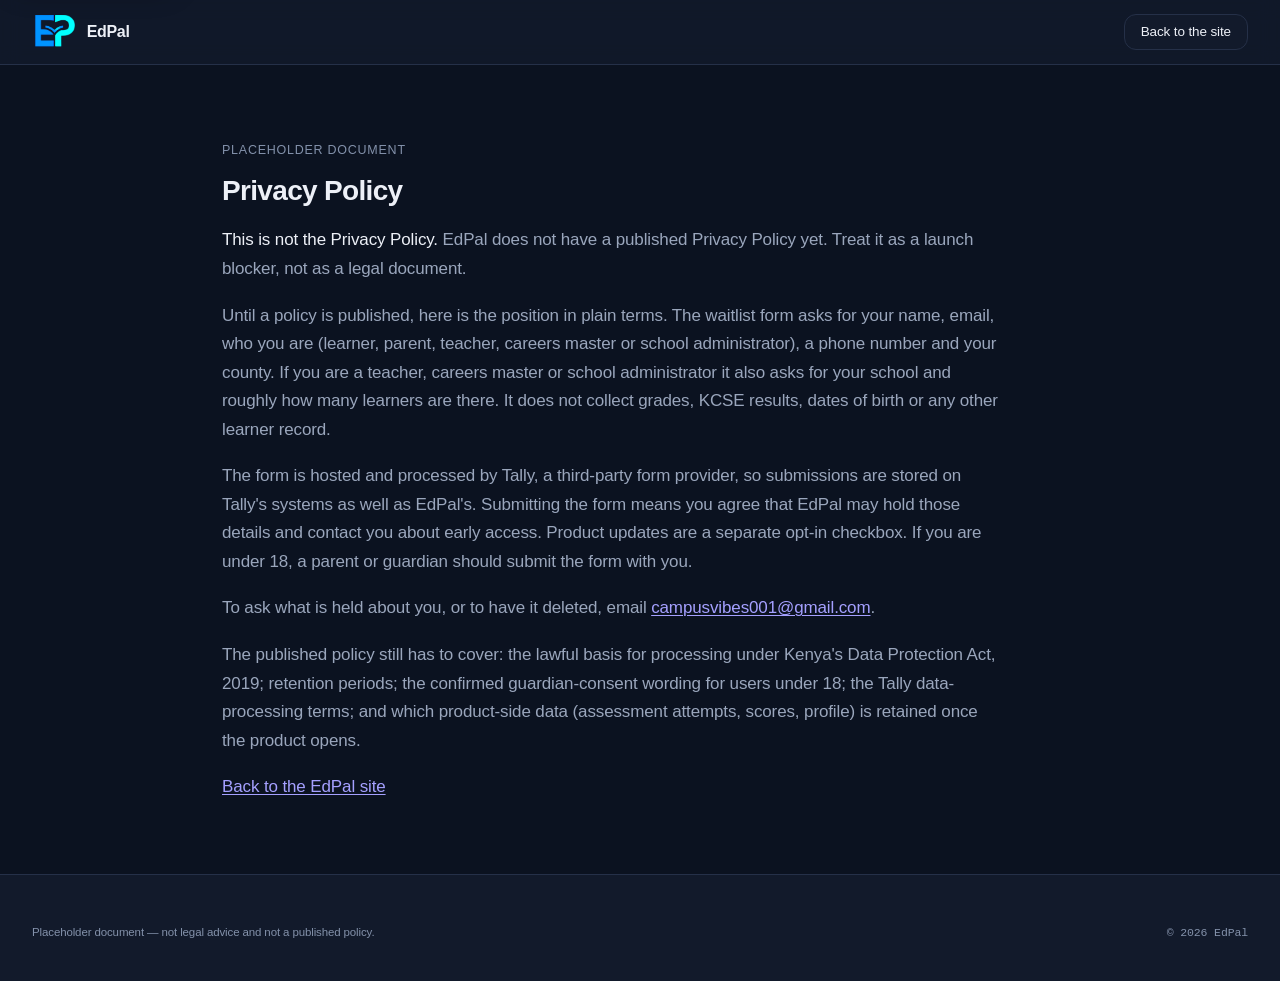
==== commit 56bc5ba9: "chore: updated the emails to the new email address for contact and support" ====
--- a/privacy.html
+++ b/privacy.html
@@ -42,8 +42,7 @@
     <div class="prose measure-w">
       <p>
         <strong>This is not the Privacy Policy.</strong> EdPal does not have a published
-        Privacy Policy yet, and this page exists so that the privacy consent checkbox on
-        the waitlist form does not point at a dead link. Treat it as a launch blocker, not
+        Privacy Policy yet. Treat it as a launch blocker, not
         as a legal document.
       </p>
 
@@ -66,7 +65,7 @@
 
       <p>
         To ask what is held about you, or to have it deleted, email
-        <a class="tlink" href="mailto:hello@edpal.co.ke">hello@edpal.co.ke</a>.
+        <a class="tlink" href="mailto:campusvibes001@gmail.com">campusvibes001@gmail.com</a>.
       </p>
 
       <p>
--- a/css/tokens.css
+++ b/css/tokens.css
@@ -1,9 +1,9 @@
 /* ==========================================================================
    EdPal landing page — design tokens
    --------------------------------------------------------------------------
-   Source of truth: accounts/static/accounts/css/dashboard_alt.css in the main
-   EdPal product repository ("Pathfinder" learner dashboard). Values are copied
-   verbatim. Do not introduce new colours here; if the product adds a token,
+   Colour source of truth: accounts/static/accounts/css/dashboard_alt.css in the
+   main EdPal product repository ("Pathfinder" learner dashboard). Values are
+   copied from there. Do not introduce new colours; if the product adds a token,
    add it to both files together.
 
    Themes
@@ -12,9 +12,8 @@
               read from localStorage key "reg_theme" — "light" means light,
               anything else means dark)
 
-   One exception is deliberate: the hero band and the product panel inside it
-   are dark in BOTH themes (see --hp-* below). That is the single dark surface
-   on the page, as specified in the brief.
+   One area is deliberately fixed: the hero band and the product panel inside it
+   are dark in BOTH themes (see --hp-* below).
    ========================================================================== */
 
 :root {
@@ -43,13 +42,10 @@
   --alt-text:        #101828;
 
   /* Deviation from dashboard_alt.css (#667085 / #98A2B3), deliberate and
-     annotated: both of those fail WCAG AA for normal-size text against
-     --alt-surface-mut, and --alt-text-muted fails against every light surface
-     (2.43:1 on --alt-bg). Landing-page copy is read by parents and by learners
-     on low-quality screens, so the two supporting greys are darkened here to
-     5.58:1 and 6.37:1 on --alt-surface-mut. The product's values remain
-     unchanged in the dashboard. If the product re-tunes these tokens, re-run
-     the contrast check before copying them back. */
+     annotated: both fail WCAG AA for normal-size text against --alt-surface-mut.
+     Landing-page copy is read by parents and by learners on low-quality screens,
+     so the supporting greys are darkened here to 4.88:1 and 4.73:1 on
+     --alt-surface-mut. The product's values are unchanged in the dashboard. */
   --alt-text-2:      #5D6B7F;
   --alt-text-muted:  #5F6D82;
 
@@ -68,21 +64,42 @@
   --alt-max: 1440px;
   --alt-pad: 32px;
 
-  /* ── Type ──────────────────────────────────────────────────────────── */
-  --alt-font: -apple-system, BlinkMacSystemFont, "Segoe UI", Roboto,
-              "Helvetica Neue", Arial, "Noto Sans", sans-serif;
+  /* ── Type ─────────────────────────────────────────────────────────────
+     Fonts changed on request from the original system stack. Rationale: the
+     audience is 12-18 year olds plus their parents, and a flat system stack
+     reads institutional. Plus Jakarta Sans is geometric like the logo mark
+     but with softened terminals, so it harmonises with it rather than
+     fighting it; Nunito Sans stays legible at body size, where a rounded
+     face would not. JetBrains Mono is unchanged and still used ONLY for
+     numbers, dates, scores and counts.
+
+     To go back to zero webfonts: delete the two Google Fonts families from
+     index.html and point --alt-font / --alt-display at the system stack.
+     Every size below is tuned to these metrics, so expect to re-tune.
+     -------------------------------------------------------------------- */
+  --alt-font: "Nunito Sans", -apple-system, BlinkMacSystemFont, "Segoe UI",
+              Roboto, "Helvetica Neue", Arial, "Noto Sans", sans-serif;
+  --alt-display: "Plus Jakarta Sans", "Nunito Sans", -apple-system,
+              BlinkMacSystemFont, "Segoe UI", Roboto, "Helvetica Neue", Arial,
+              sans-serif;
   --alt-mono: "JetBrains Mono", ui-monospace, SFMono-Regular, Menlo, Consolas,
               monospace;
   --alt-serif: Georgia, "Iowan Old Style", "Times New Roman", serif;
 
-  --fs-page-title: clamp(28px, 4vw, 40px);
+  /* Type scale, retuned for Nunito Sans (smaller x-height than Segoe UI or
+     Roboto): body steps up 0.5px and negative tracking eases by ~0.004em so
+     headings do not look pinched. */
+  --fs-page-title: clamp(29px, 4vw, 41px);
   --fs-section:    clamp(22px, 2.4vw, 28px);
-  --fs-lead:       16.5px;
-  --fs-body:       15px;
-  --fs-support:    14px;
-  --fs-small:      13px;
+  --fs-lead:       17px;
+  --fs-body:       15.5px;
+  --fs-support:    14.5px;
+  --fs-small:      13.5px;
   --fs-label:      12.5px;
   --fs-pill:       11.5px;
+
+  --track-title: -0.021em;
+  --track-ui:    -0.008em;
 
   /* ── Section rhythm ────────────────────────────────────────────────── */
   --section-pad: 88px;
@@ -124,28 +141,42 @@
   --alt-shadow-lg: 0 16px 45px rgba(0, 0, 0, .55);
 }
 
-/* ── Fixed dark surface: hero band ---------------------------------------
-   The hero band and the product panel sitting on it are navy in both themes.
-   These tokens are therefore defined once and never remapped by theme-dark —
-   white-on-navy copy stays legible either way.
+/* ── Fixed dark surface: hero band ───────────────────────────────────────
+   The hero is a photograph under a directional scrim, dark in both themes.
+   These tokens are defined once and never remapped by theme-dark, so
+   white-on-scrim copy stays legible either way.
    ------------------------------------------------------------------------ */
 
 :root {
-  --hp-hero-bg:
-    radial-gradient(circle at 82% 18%, rgba(99, 91, 255, .55), transparent 46%),
-    radial-gradient(circle at 12% 92%, rgba(20, 184, 166, .28), transparent 52%),
-    linear-gradient(135deg, #101828 0%, #172033 55%, #1B2540 100%);
+  --hp-hero-solid: #141C2F;
+
+  /* The one gradient on the site, and it is functional rather than decorative:
+     it exists to hold white text at WCAG AA over a bright classroom photo
+     (measured average luminance 0.19, 90th percentile 0.47). The left 38% is
+     solid, then it falls away so the students and the windows stay visible on
+     the right. Do not lighten the left end without re-running the contrast
+     check: the 11.5px status line only clears 4.5:1 against the solid region.
+     Falls back to --hp-hero-solid where color-mix is unsupported. */
+  --hp-hero-scrim:
+    linear-gradient(90deg,
+      #141C2F 0%,
+      #141C2F 38%,
+      color-mix(in srgb, #141C2F 82%, transparent) 54%,
+      color-mix(in srgb, #141C2F 60%, transparent) 70%,
+      color-mix(in srgb, #141C2F 42%, transparent) 100%);
 
   --hp-on-dark:       #FFFFFF;
-  --hp-on-dark-2:     rgba(255, 255, 255, .72);
-  --hp-on-dark-muted: rgba(255, 255, 255, .58);
+  --hp-on-dark-2:     rgba(255, 255, 255, .76);
+  --hp-on-dark-muted: rgba(255, 255, 255, .62);
   --hp-on-dark-line:  rgba(255, 255, 255, .12);
   --hp-on-dark-fill:  rgba(255, 255, 255, .07);
 
   /* Panel surface inside the hero — a step darker than the band so the panel
-     reads as a distinct screen rather than more band. */
+     reads as a distinct screen rather than more band. Very slightly
+     translucent so a trace of the photograph sits behind it. */
   --hp-panel:      #0E1626;
   --hp-panel-2:    #141E33;
+  --hp-panel-open: rgba(14, 22, 38, .94);
   --hp-panel-line: rgba(255, 255, 255, .09);
 
   /* On the navy band and in dark mode the deep blue in the logo (#0A5599)
--- a/css/main.css
+++ b/css/main.css
@@ -40,11 +40,37 @@
   font-family: var(--alt-font);
   font-size: var(--fs-body);
   line-height: 1.5;
-  letter-spacing: -0.01em;
+  letter-spacing: var(--track-ui);
   color: var(--alt-text);
   background: var(--alt-bg);
   -webkit-font-smoothing: antialiased;
 }
+
+/* Headings use the display family. Numbers stay in JetBrains Mono via .mono. */
+h1, h2, h3, h4,
+.section-title, .hero__title, .aud__title, .modal__title, .step__title,
+.cap__title { font-family: var(--alt-display); }
+
+/* ── Motion primitives ──────────────────────────────────────────────────
+   Animated elements start hidden, but ONLY once the inline script in <head>
+   confirms the runtime can see them (it adds `html.js-motion`). With no
+   JavaScript the page renders fully visible and completely static, and the
+   @media block below neutralises both states without JS as well.
+   .motion-done is the resting state after an animation finishes.
+   ---------------------------------------------------------------------- */
+html.js-motion .rise-in,
+html.js-motion .slide-in,
+html.js-motion .rows-in,
+html.js-motion .logo-in,
+html.js-motion .zoom-in { opacity: 0; }
+
+html.motion-off .rise-in,
+html.motion-off .slide-in,
+html.motion-off .rows-in,
+html.motion-off .logo-in,
+html.motion-off .zoom-in { opacity: 1; }
+
+.motion-done { opacity: 1 !important; }
 
 img { max-width: 100%; display: block; }
 
@@ -344,11 +370,51 @@
 
 /* ══ 04 HERO BAND + PRODUCT PANEL ══════════════════════════════════════ */
 
+/* The photograph is the band's background; the scrim sits on top of it and
+   under the copy. assets/hero.jpg is 1279x854 with the copy zone falling on
+   the left, where the scrim is solid. */
 .hero {
   position: relative;
   overflow: hidden;
+  isolation: isolate;
   color: var(--hp-on-dark);
-  background: var(--hp-hero-bg);
+  background-color: var(--hp-hero-solid);
+  background-image: var(--hp-hero-scrim), url("../assets/hero.jpg");
+  background-repeat: no-repeat, no-repeat;
+  background-position: center, center;
+  background-size: 100% 100%, cover;
+}
+
+/* Without color-mix support the scrim token fails to parse and both layers
+   would drop, leaving bare photo behind 15px white text. This puts a solid
+   photographic treatment back for those browsers. */
+@supports not (background: color-mix(in srgb, red 50%, transparent)) {
+  .hero { background-image: linear-gradient(90deg, #141C2F 0%, #141C2F 46%,
+          rgba(20, 28, 47, .72) 100%), url("../assets/hero.jpg"); }
+}
+
+/* Narrow viewports are the hard case: the results panel stacks below the copy,
+   so the headline and body text run across almost the full image width instead
+   of sitting in the solid left third. Measured without this, white body text
+   fell to 3.27:1 and the 76% tone to 2.56:1 over the bright window in the upper
+   right — both below AA. A near-opaque scrim is the honest fix: the photo
+   becomes texture at this size, which beats unreadable copy. */
+@media (max-width: 900px) {
+  .hero {
+    background-image:
+      linear-gradient(90deg,
+        #141C2F 0%,
+        color-mix(in srgb, #141C2F 94%, transparent) 42%,
+        color-mix(in srgb, #141C2F 84%, transparent) 68%,
+        color-mix(in srgb, #141C2F 82%, transparent) 100%),
+      url("../assets/hero.jpg");
+  }
+
+  @supports not (background: color-mix(in srgb, red 50%, transparent)) {
+    .hero { background-image: linear-gradient(90deg, #141C2F 0%,
+            rgba(20, 28, 47, .9) 55%, rgba(20, 28, 47, .82) 100%),
+            url("../assets/hero.jpg"); }
+  }
 }
 
 .hero__inner {
@@ -382,9 +448,9 @@
 
 .hero__title {
   font-size: var(--fs-page-title);
-  font-weight: 600;
-  line-height: 1.14;
-  letter-spacing: -0.024em;
+  font-weight: 700;
+  line-height: 1.13;
+  letter-spacing: var(--track-title);
   margin-bottom: 18px;
 }
 
@@ -415,7 +481,10 @@
   position: relative;
   z-index: 1;
   isolation: isolate;
-  background: var(--hp-panel);
+  /* Semi-transparent so a trace of the classroom photograph sits behind the
+     product panel without touching the legibility of the panel's own text. */
+  background: var(--hp-panel-open);
+  backdrop-filter: blur(6px);
   border: 1px solid var(--hp-panel-line);
   border-radius: var(--alt-r-lg);
   box-shadow: 0 24px 60px rgba(0, 0, 0, .42);
@@ -591,17 +660,26 @@
 
 /* ══ 07 HOW IT WORKS ═══════════════════════════════════════════════════ */
 
+/* Steps on the left, demo video on the right. Single column of steps so the
+   numbered sequence reads straight down next to the video. */
+.how__grid {
+  display: grid;
+  grid-template-columns: minmax(0, 1fr) minmax(0, 1.12fr);
+  gap: 56px;
+  align-items: start;
+}
+
 .steps {
   display: grid;
-  grid-template-columns: repeat(2, minmax(0, 1fr));
-  gap: 0 56px;
+  grid-template-columns: minmax(0, 1fr);
+  gap: 0;
 }
 
 .step {
   display: grid;
   grid-template-columns: 40px minmax(0, 1fr);
   gap: 18px;
-  padding: 24px 0;
+  padding: 20px 0;
   border-top: 1px solid var(--alt-border);
 }
 
@@ -616,6 +694,58 @@
 
 .step__title { font-size: 16px; font-weight: 500; letter-spacing: -0.015em; margin-bottom: 6px; }
 .step__text { font-size: var(--fs-support); line-height: 1.62; color: var(--alt-text-2); max-width: 480px; }
+
+/* ── Demo video ─────────────────────────────────────────────────────── */
+
+.demo { position: sticky; top: 88px; }
+
+.demo__frame {
+  position: relative;
+  border: 1px solid var(--alt-border);
+  border-radius: var(--alt-r-lg);
+  background: var(--alt-surface);
+  box-shadow: var(--alt-shadow);
+  padding: 10px;
+}
+
+/* 1280x532 is 2.41:1, not 16:9. The aspect-ratio below is the video's own, so
+   the player never letterboxes and the poster (same ratio) does not jump. */
+.demo__video {
+  display: block;
+  width: 100%;
+  aspect-ratio: 1280 / 532;
+  border-radius: var(--alt-r-md);
+  background: #0E1626;
+  object-fit: cover;
+}
+
+.demo__expand {
+  position: absolute;
+  top: 20px;
+  right: 20px;
+  display: inline-flex;
+  align-items: center;
+  gap: 7px;
+  padding: 8px 13px;
+  border-radius: var(--alt-r-pill);
+  border: 1px solid rgba(255, 255, 255, .22);
+  background: rgba(14, 22, 38, .72);
+  backdrop-filter: blur(6px);
+  color: #fff;
+  font-size: var(--fs-pill);
+  font-weight: 500;
+  cursor: pointer;
+  transition: background var(--t-fast), border-color var(--t-fast), transform var(--t-fast);
+}
+.demo__expand:hover { background: rgba(14, 22, 38, .9); border-color: rgba(255, 255, 255, .4); transform: translateY(-1px); }
+.demo__expand svg { width: 14px; height: 14px; }
+
+.demo__note {
+  margin-top: 12px;
+  font-size: var(--fs-pill);
+  line-height: 1.6;
+  color: var(--alt-text-muted);
+}
 
 /* ══ 08 WHAT EDPAL DOES ════════════════════════════════════════════════ */
 
@@ -925,25 +1055,19 @@
 }
 .waitlist__points svg { width: 15px; height: 15px; margin-top: 3px; color: var(--alt-teal); }
 
-.form-shell {
-  background: var(--alt-surface);
-  border: 1px solid var(--alt-border);
-  border-radius: var(--alt-r-lg);
-  box-shadow: var(--alt-shadow);
-  padding: 22px;
-}
-
-.form-shell__note {
+/* Tally embeds live inside the two modals (section 16), never inline. */
+.tally-embed iframe { width: 100%; border: 0; display: block; }
+
+/* The waitlist form opens in a modal, the same way the school enquiry does. */
+.waitlist-open { padding: 26px; }
+.waitlist-open__title { font-size: 16px; font-weight: 500; letter-spacing: -0.015em; margin-bottom: 8px; }
+.waitlist-open__text { font-size: var(--fs-support); line-height: 1.62; color: var(--alt-text-2); margin-bottom: 20px; }
+.waitlist-open__meta {
+  margin-top: 16px;
   font-size: var(--fs-pill);
   line-height: 1.6;
   color: var(--alt-text-muted);
-  margin-top: 14px;
-  padding-top: 14px;
-  border-top: 1px solid var(--alt-surface-mut);
-}
-
-.tally-embed { min-height: 460px; }
-.tally-embed iframe { width: 100%; border: 0; display: block; }
+}
 
 .form-fallback {
   border: 1px dashed var(--alt-border);
@@ -1024,7 +1148,12 @@
 .footer__legal { font-size: var(--fs-pill); line-height: 1.6; color: var(--alt-text-muted); max-width: 720px; }
 .footer__copyright { font-family: var(--alt-mono); font-size: var(--fs-pill); color: var(--alt-text-muted); }
 
-/* ══ 16 MODAL (Tally popup) ═══════════════════════════════════════════ */
+/* ══ 16 MODAL (Tally popups) ═════════════════════════════════════════ */
+
+/* Both dialogs host a third-party Tally form. Tally renders its own light
+   palette, so the shell around it is a FIXED light surface with fixed dark
+   text and is never remapped by html.theme-dark. A themed shell would put
+   dark-mode chrome around a light form. */
 
 .modal[hidden] { display: none; }
 
@@ -1041,7 +1170,7 @@
 .modal__overlay {
   position: absolute;
   inset: 0;
-  background: rgba(16, 24, 40, .55);
+  background: rgba(16, 24, 40, .60);
   backdrop-filter: blur(2px);
   border: 0;
   padding: 0;
@@ -1053,10 +1182,12 @@
   width: min(720px, 100%);
   max-height: calc(100vh - 48px);
   overflow: auto;
-  background: var(--alt-surface);
-  border: 1px solid var(--alt-border);
+  /* fixed, theme-independent shell */
+  background: #FFFFFF;
+  color: #101828;
+  border: 1px solid #E5E7EB;
   border-radius: var(--alt-r-lg);
-  box-shadow: var(--alt-shadow-lg);
+  box-shadow: 0 16px 45px rgba(0, 0, 0, .35);
   padding: 24px;
 }
 
@@ -1069,11 +1200,71 @@
 }
 
 .modal__title { font-size: 17px; font-weight: 500; letter-spacing: -0.018em; margin-bottom: 6px; }
-.modal__sub { font-size: var(--fs-small); line-height: 1.6; color: var(--alt-text-2); max-width: 520px; }
+.modal__sub { font-size: var(--fs-small); line-height: 1.6; color: #5D6B7F; max-width: 520px; }
 
 .modal__close { flex-shrink: 0; }
 
+/* Fixed-colour controls inside the shell — the themed .icon-btn would go
+   dark-on-light here. */
+.modal__dialog .icon-btn {
+  border-color: #E5E7EB;
+  color: #5D6B7F;
+  background: transparent;
+}
+.modal__dialog .icon-btn:hover { color: #101828; border-color: #635BFF; }
+
+.modal__dialog .form-fallback {
+  border-color: #E5E7EB;
+  background: #F1F3F8;
+  color: #5D6B7F;
+}
+.modal__dialog .form-fallback a { color: #4F46E5; }
+
 body.modal-open { overflow: hidden; }
+
+/* ── Enlarged video dialog ──────────────────────────────────────────────
+   Dark shell regardless of theme: it is a video player, and the frame
+   around a video should not flip to white in light mode.
+   ---------------------------------------------------------------------- */
+
+.modal--video { padding: 24px; }
+
+.modal--video .modal__dialog {
+  width: min(1180px, 100%);
+  background: #0B1220;
+  border-color: rgba(255, 255, 255, .14);
+  color: #EDF0F7;
+  padding: 12px;
+}
+
+.modal--video .icon-btn {
+  border-color: rgba(255, 255, 255, .18);
+  color: rgba(255, 255, 255, .72);
+}
+.modal--video .icon-btn:hover { color: #fff; border-color: rgba(255, 255, 255, .45); }
+
+.modal__video-bar {
+  display: flex;
+  align-items: center;
+  justify-content: space-between;
+  gap: 16px;
+  padding: 2px 4px 12px;
+}
+
+.modal__video-title { font-size: var(--fs-small); font-weight: 500; color: rgba(255, 255, 255, .82); }
+
+.modal__video {
+  display: block;
+  width: 100%;
+  aspect-ratio: 1280 / 532;
+  border-radius: var(--alt-r-md);
+  background: #000;
+  object-fit: contain;
+}
+
+/* Scale-in for the enlarged player. Distinct from every other motion on the
+   page, which the brief asked for. */
+.modal--video[data-state="open"] .modal__dialog { opacity: 0; transform: scale(.94); }
 
 /* ── Post-submit page (thanks.html) ─────────────────────────────────── */
 
@@ -1198,6 +1389,11 @@
   .caps { grid-template-columns: minmax(0, 1fr); gap: 0; }
   .team { grid-template-columns: minmax(0, 1fr); }
 
+  /* Steps and video stack; sticking the video on a narrow screen would park
+     it over the steps it is supposed to sit beside. */
+  .how__grid { grid-template-columns: minmax(0, 1fr); gap: 32px; }
+  .demo { position: static; }
+
   .footer__top { grid-template-columns: minmax(0, 1fr) minmax(0, 1fr); gap: 32px; }
   .footer__brand-col { grid-column: 1 / -1; }
 
@@ -1213,6 +1409,7 @@
   .hero__cta .btn { width: 100%; }
   .partner .btn { width: 100%; }
   .mobile-nav__cta .btn { width: 100%; }
+  .waitlist-open .btn { width: 100%; }
 
   .panel__body { grid-template-columns: minmax(0, 1fr); }
   .panel { font-size: var(--fs-small); }
@@ -1235,7 +1432,7 @@
   .rec__meta { grid-template-columns: minmax(0, 1fr); gap: 2px 0; }
   .rec__meta dd { margin-bottom: 8px; }
 
-  .form-shell { padding: 16px; }
+  .waitlist-open { padding: 20px; }
   .tally-embed { min-height: 560px; }
 
   .footer__top { grid-template-columns: minmax(0, 1fr); }
@@ -1243,6 +1440,11 @@
 
   .modal { padding: 0; align-items: flex-end; }
   .modal__dialog { max-height: 92vh; border-radius: var(--alt-r-lg) var(--alt-r-lg) 0 0; padding: 20px; }
+  .modal .tally-embed { min-height: 62vh; }
+
+  .modal--video { padding: 0; }
+  .modal--video .modal__dialog { padding: 10px; border-radius: var(--alt-r-lg) var(--alt-r-lg) 0 0; }
+  .demo__expand { top: 16px; right: 16px; padding: 7px 11px; }
 }
 
 /* ══ MOTION ═══════════════════════════════════════════════════════════ */
@@ -1260,4 +1462,15 @@
   .btn:hover,
   .btn--primary:hover,
   .btn--secondary:hover { transform: none; }
-}
+
+  /* Animated elements are hidden only under html.js-motion; this restores them
+     so a reduced-motion visitor gets the full page instantly, and neutralises
+     the pre-animation state without needing the JS to run at all. */
+  html.js-motion .rise-in,
+  html.js-motion .slide-in,
+  html.js-motion .rows-in,
+  html.js-motion .logo-in,
+  html.js-motion .zoom-in { opacity: 1; }
+
+  .modal--video[data-state="open"] .modal__dialog { opacity: 1; transform: none; }
+}
